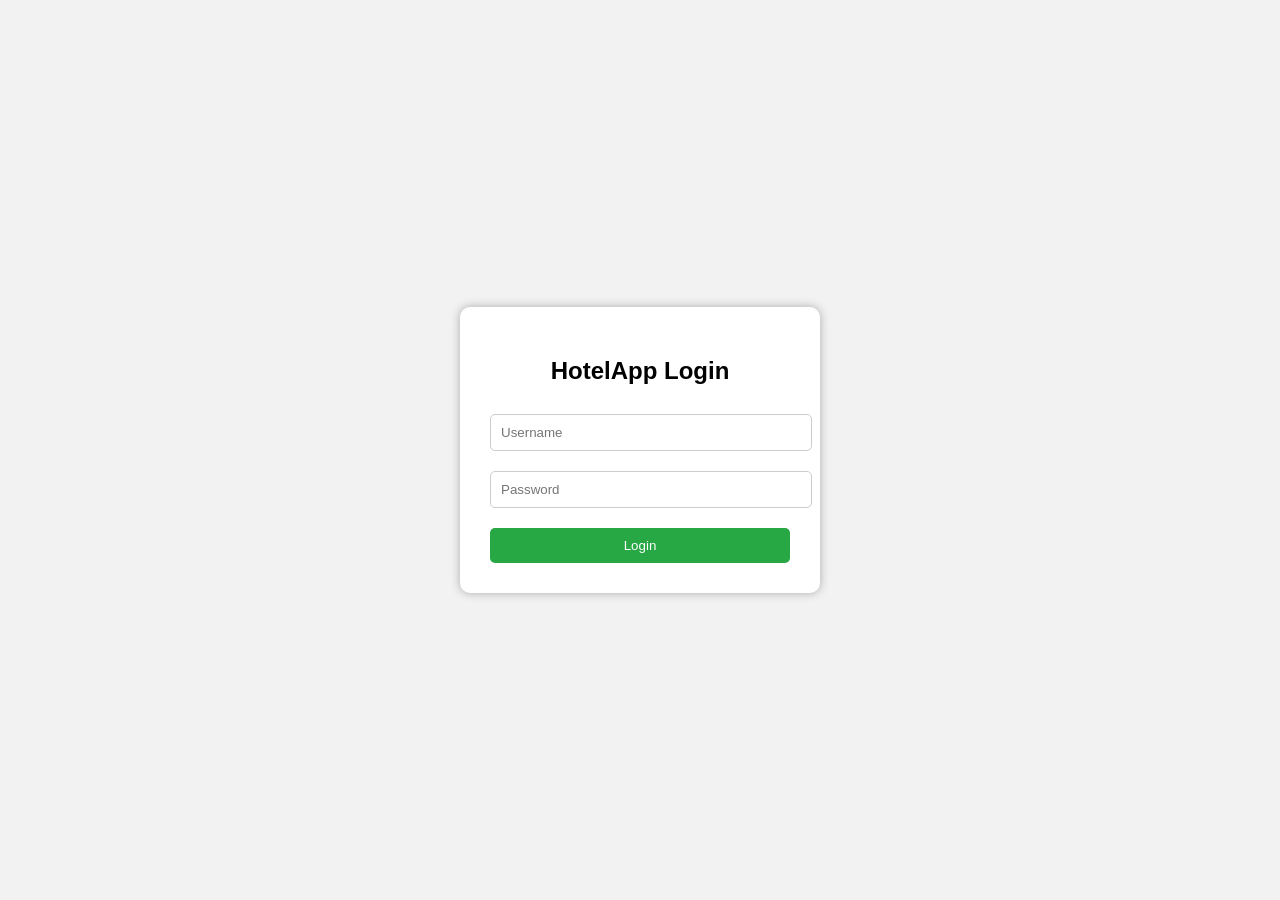
==== index.html @ e6dc8f42 "Initial commit" ====
<!DOCTYPE html>
<html lang="en">
<head>
    <meta charset="UTF-8">
    <title>HotelApp Login</title>
    <link rel="stylesheet" href="css/style.css">
    <style>
        body {
            font-family: Arial, sans-serif;
            display: flex;
            height: 100vh;
            justify-content: center;
            align-items: center;
            background-color: #f2f2f2;
        }
        .login-container {
            background-color: #fff;
            padding: 30px;
            border-radius: 10px;
            box-shadow: 0 0 10px #aaa;
            width: 300px;
        }
        .login-container h2 { text-align: center; }
        .login-container input {
            width: 100%; padding: 10px; margin: 10px 0; border-radius: 5px; border: 1px solid #ccc;
        }
        .login-container button {
            width: 100%; padding: 10px; background-color: #28a745; color: #fff; border: none; border-radius: 5px; cursor: pointer;
        }
        .login-container button:hover { background-color: #218838; }
        .error { color: red; text-align: center; }
    </style>
</head>
<body>
<div class="login-container">
    <h2>HotelApp Login</h2>
    <input type="text" id="username" placeholder="Username">
    <input type="password" id="password" placeholder="Password">
    <div class="error" id="error-msg"></div>
    <button onclick="login()">Login</button>
</div>

<script>
function login(){
    const user = document.getElementById('username').value;
    const pass = document.getElementById('password').value;
    const error = document.getElementById('error-msg');
    if(user==='admin' && pass==='admin'){
        window.location.href='dashboard.html';
    } else {
        error.innerText = 'Invalid username or password!';
    }
}
</script>
</body>
</html>
---- css/style.css ----
/* General body and container */
body, html {
    margin: 0;
    padding: 0;
    height: 100%;
    font-family: Arial, sans-serif;
}

.dashboard-container {
    display: flex;
    min-height: 100vh;
}

/* Buttons */
button {
    padding: 8px 15px;
    background-color: #28a745;
    color: #fff;
    border: none;
    border-radius: 5px;
    cursor: pointer;
}
button:hover { background-color: #218838; }

/* Tables */
table { width: 100%; border-collapse: collapse; margin-top: 10px; }
th, td { border: 1px solid #ccc; padding: 10px; text-align: center; }
th { background-color: #f0f0f0; }

/* Popup styles */
.popup {
  display: none; /* hidden by default */
  position: fixed;
  top: 50%;
  left: 50%;
  transform: translate(-50%, -50%);
  background: white; /* semi-transparent background */
  width: 100%;
  height: 100%;
  z-index: 1000;
}


.popup-content {
  background: white;
  padding: 20px;
  border-radius: 8px;
  width: 300px;
  margin: auto;
  position: relative;
  top: 50%;
  transform: translateY(-50%);
}

.popup-buttons {
  margin-top: 15px;
  display: flex;
  justify-content: space-between;
}


/* Input fields */
input[type="text"], input[type="number"], input[type="date"] {
    width: 90%;
    padding: 8px;
    margin: 5px 0;
    border-radius: 5px;
    border: 1px solid #ccc;
}


.login-container {
    width: 300px;
    margin: 100px auto;
    text-align: center;
}

.login-container input {
    width: 90%;
    padding: 10px;
    margin: 5px 0;
}

.login-container button {
    padding: 10px 20px;
    margin-top: 10px;
}

.error { color: red; }

.sidebar {
    width: 220px;
    background-color: #2c3e50;
    color: #fff;
    flex-shrink: 0;
    display: flex;
    flex-direction: column;
    padding: 20px 10px;
    box-sizing: border-box;
}

.sidebar .logo {
    text-align: center;
    margin-bottom: 30px;
}

.sidebar h2 { text-align: center; margin-bottom: 20px; }

.sidebar ul { list-style: none; padding: 0; }
.sidebar ul li {
    padding: 10px;
    cursor: pointer;
}
.sidebar ul li.active, .sidebar ul li:hover {
    background-color: #555;
}

.main-content {
    margin-left: 20px;
    padding: 20px;
}

/* Responsive */
.sidebar .logo {
    text-align: center;
    margin-bottom: 30px;
}

.menu-list {
    list-style: none;
    padding: 0;
    margin: 0;
}

.menu-list li {
    margin-bottom: 15px;
}

.menu-list li a {
    color: white;
    text-decoration: none;
    display: block;
    padding: 10px 15px;
    border-radius: 5px;
}

.menu-list li a.active,
.menu-list li a:hover {
    background-color: #1abc9c;
    color: #fff;
}

.main-content {
    flex-grow: 1;
    background-color: #f8f9fa;
    padding: 0;
}

#page-frame {
    width: 100%;
    height: 100vh;
    border: none;
}

/* Responsive */
@media screen and (max-width: 768px) {
    .dashboard-container {
        flex-direction: column;
    }
    .sidebar {
        width: 100%;
        flex-direction: row;
        overflow-x: auto;
    }
    .menu-list {
        display: flex;
    }
    .menu-list li {
        margin-right: 10px;
        margin-bottom: 0;
    }
    #page-frame {
        height: calc(100vh - 60px);
    }
}
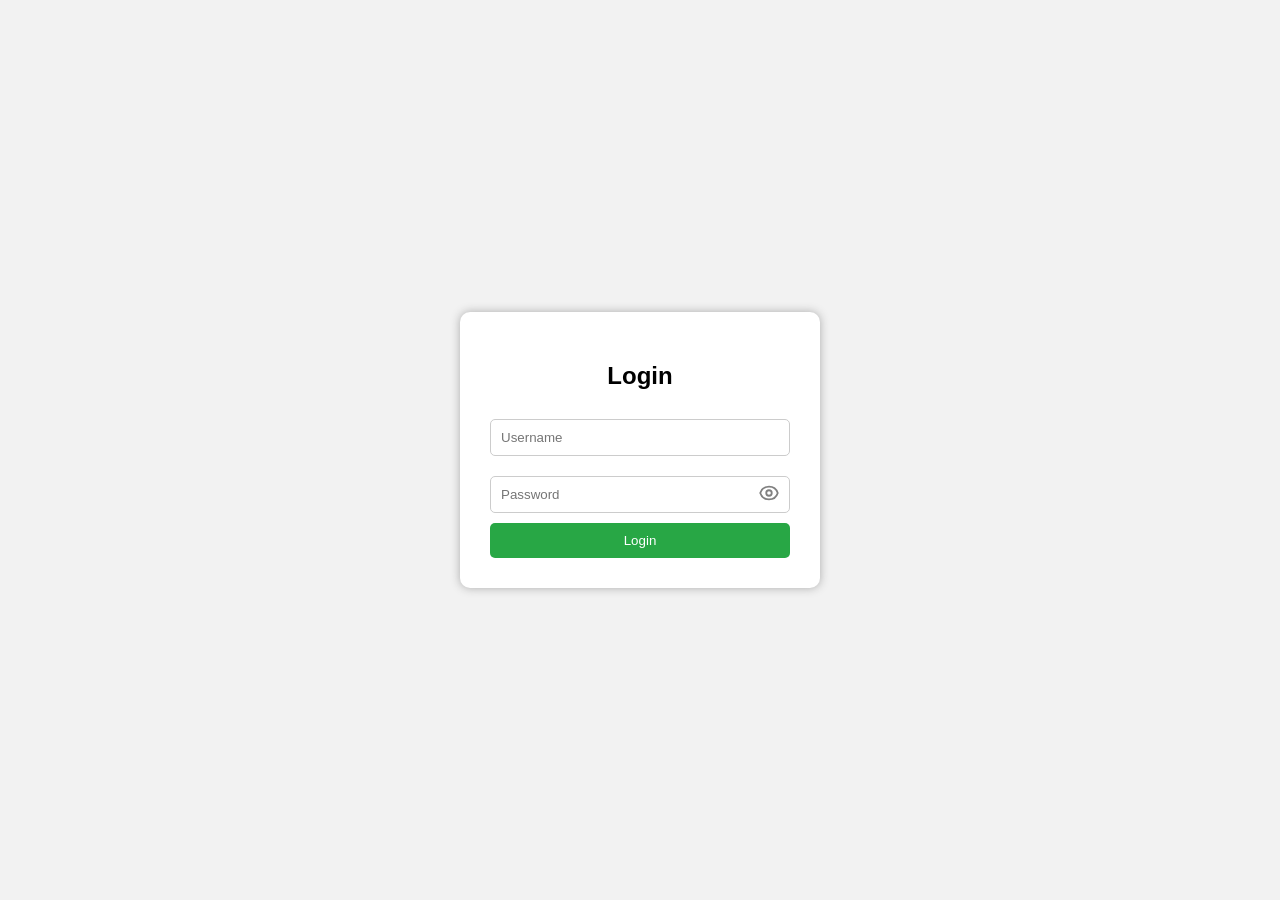
==== commit e7a13abf: "working version" ====
--- a/index.html
+++ b/index.html
@@ -2,55 +2,25 @@
 <html lang="en">
 <head>
     <meta charset="UTF-8">
-    <title>HotelApp Login</title>
+    <title>DD Login</title>
     <link rel="stylesheet" href="css/style.css">
-    <style>
-        body {
-            font-family: Arial, sans-serif;
-            display: flex;
-            height: 100vh;
-            justify-content: center;
-            align-items: center;
-            background-color: #f2f2f2;
-        }
-        .login-container {
-            background-color: #fff;
-            padding: 30px;
-            border-radius: 10px;
-            box-shadow: 0 0 10px #aaa;
-            width: 300px;
-        }
-        .login-container h2 { text-align: center; }
-        .login-container input {
-            width: 100%; padding: 10px; margin: 10px 0; border-radius: 5px; border: 1px solid #ccc;
-        }
-        .login-container button {
-            width: 100%; padding: 10px; background-color: #28a745; color: #fff; border: none; border-radius: 5px; cursor: pointer;
-        }
-        .login-container button:hover { background-color: #218838; }
-        .error { color: red; text-align: center; }
-    </style>
+    <link rel="stylesheet" href="css/login.css">
 </head>
 <body>
 <div class="login-container">
-    <h2>HotelApp Login</h2>
+    <h2>Login</h2>
     <input type="text" id="username" placeholder="Username">
-    <input type="password" id="password" placeholder="Password">
+    <div class="password-wrapper">
+        <input type="password" id="password" placeholder="Password">
+        <span id="togglePassword">
+            <svg id="eyeIcon" xmlns="http://www.w3.org/2000/svg" width="22" height="22" fill="none" viewBox="0 0 24 24" stroke="gray"><path stroke-linecap="round" stroke-linejoin="round" stroke-width="2" d="M15 12a3 3 0 11-6 0 3 3 0 016 0z"/><path stroke-linecap="round" stroke-linejoin="round" stroke-width="2" d="M2.458 12C3.732 7.943 7.523 5 12 5c4.478 0 8.268 2.943 9.542 7-1.274 4.057-5.064 7-9.542 7-4.477 0-8.268-2.943-9.542-7z"/></svg>
+        </span>
+    </div>
+    <div class="error" id="logout-msg" style="color:green;text-align:center;"></div>
     <div class="error" id="error-msg"></div>
     <button onclick="login()">Login</button>
 </div>
 
-<script>
-function login(){
-    const user = document.getElementById('username').value;
-    const pass = document.getElementById('password').value;
-    const error = document.getElementById('error-msg');
-    if(user==='admin' && pass==='admin'){
-        window.location.href='dashboard.html';
-    } else {
-        error.innerText = 'Invalid username or password!';
-    }
-}
-</script>
+<script src="js/login.js"></script>
 </body>
 </html>
--- a/css/style.css
+++ b/css/style.css
@@ -1,3 +1,363 @@
+/* Add Expense button style */
+.add-expense-btn {
+    background: #ff5f1f;
+    color: #fff;
+    font-family: Menlo, monospace;
+    font-size: 18px;
+    font-weight: bold;
+    border: none;
+    border-radius: 8px;
+    padding: 6px 22px;
+    cursor: pointer;
+    transition: background 0.2s, box-shadow 0.2s;
+    box-shadow: 0 1px 4px #ffd6c2;
+    margin-right: 12px;
+}
+.add-expense-btn:hover, .add-expense-btn:focus {
+    background: #e65100;
+    outline: none;
+}
+/* Style for Rows per page label and dropdown */
+.rows-per-page-label {
+    font-size: 14px;
+    color: #333;
+    font-weight: 500;
+    margin-right: 4px;
+}
+.rows-per-page-select {
+    font-size: 14px;
+    padding: 2px 8px;
+    border: 1px solid #d1d5db;
+    border-radius: 6px;
+    background: #fafbfc;
+    color: #222;
+    outline: none;
+    transition: border 0.2s;
+}
+.rows-per-page-select:focus {
+    border-color: #2563eb;
+}
+/* Pagination styles to match the attached image */
+.pagination-container {
+    display: flex;
+    align-items: center;
+    justify-content: center;
+    border: 1.5px solid #d1d5db;
+    border-radius: 999px;
+    padding: 2px 10px;
+    background: #fff;
+    gap: 8px;
+    font-size: 15px;
+    font-family: inherit;
+    margin: 0 auto;
+}
+.pagination-btn, .pagination-page {
+    background: none;
+    border: none;
+    color: #222;
+    font-size: 15px;
+    padding: 0 3px;
+    margin: 0 1px;
+    cursor: pointer;
+    border-radius: 5px;
+    transition: color 0.2s, background 0.2s;
+}
+.pagination-btn:disabled {
+    color: #bbb;
+    cursor: default;
+}
+.pagination-btn:not(:disabled):hover,
+.pagination-page:hover {
+    color: #2563eb;
+    background: #f0f4ff;
+}
+.pagination-page.active {
+    color: #2563eb;
+    font-weight: bold;
+    background: none;
+    cursor: default;
+}
+.order-tile-controls {
+    display: flex;
+    align-items: center;
+    justify-content: center;
+    gap: 8px;
+    margin-top: 2px;
+}
+.qty-btn {
+    background: #eee;
+    color: #222;
+    border: none;
+    border-radius: 50%;
+    width: 32px;
+    height: 32px;
+    font-size: 1.3em;
+    font-weight: bold;
+    cursor: pointer;
+    transition: background 0.18s;
+    display: flex;
+    align-items: center;
+    justify-content: center;
+    box-shadow: 0 1px 2px rgba(0,0,0,0.04);
+}
+.qty-btn:hover {
+    background: #1abc9c;
+    color: #fff;
+}
+.qty-value {
+    min-width: 28px;
+    text-align: center;
+    font-size: 1.15em;
+    font-weight: bold;
+    color: #333;
+    background: #fafbfc;
+    border-radius: 6px;
+    padding: 4px 0;
+    display: inline-block;
+}
+/* Order Tiles Styles */
+.order-tile {
+    border: 1px solid #e0e0e0;
+    border-radius: 12px;
+    box-shadow: 0 2px 10px rgba(0,0,0,0.07);
+    background: #fff;
+    padding: 10px 10px 14px 10px;
+    display: flex;
+    flex-direction: column;
+    align-items: stretch;
+    gap: 8px;
+    min-height: 180px;
+    transition: box-shadow 0.18s, border 0.18s;
+}
+.order-tile.selected {
+    box-shadow: 0 0 0 2px #1abc9c33;
+    border-color: #1abc9c;
+}
+.order-tile-top {
+    display: flex;
+    align-items: center;
+    gap: 10px;
+    justify-content: center;
+}
+.order-tile-top img {
+    max-width: 60px;
+    max-height: 60px;
+    object-fit: contain;
+    border-radius: 7px;
+    background: #f8f8f8;
+    display: block;
+}
+.order-tile-row {
+    display: flex;
+    align-items: center;
+    justify-content: space-between;
+    gap: 8px;
+    margin: 4px 0 0 0;
+}
+.order-tile-name {
+    font-size: 1.05em;
+    color: #333;
+    font-weight: 500;
+    white-space: nowrap;
+    overflow: hidden;
+    text-overflow: ellipsis;
+}
+.order-tile-sep {
+    color: #bbb;
+    font-size: 1.2em;
+}
+.order-tile-price {
+    font-weight: bold;
+    color: #1abc9c;
+    font-size: 1.13em;
+}
+.order-tile-controls {
+    display: flex;
+    align-items: center;
+    justify-content: center;
+    gap: 6px;
+    margin-top: 2px;
+}
+.order-tile input[type="number"] {
+    width: 54px;
+    padding: 4px 6px;
+    border-radius: 5px;
+    border: 1px solid #ccc;
+    font-size: 1em;
+    background: #fafbfc;
+}
+/* Order Popup Styles */
+.order-popup {
+    padding: 32px 32px 20px 32px;
+    border-radius: 16px;
+    box-shadow: 0 8px 32px rgba(0,0,0,0.18);
+    background: #fff;
+    min-width: 370px;
+    max-width: 98vw;
+}
+.order-popup h3 {
+    margin-top: 0;
+    font-size: 1.3em;
+    color: #222;
+    margin-bottom: 18px;
+}
+.order-field {
+    margin-bottom: 16px;
+    display: flex;
+    flex-direction: column;
+    gap: 4px;
+}
+.order-row-two {
+    display: flex;
+    gap: 18px;
+    margin-bottom: 16px;
+}
+.order-row-two > div {
+    flex: 1;
+    display: flex;
+    flex-direction: column;
+    gap: 4px;
+}
+.order-table {
+    width: 100%;
+    border-collapse: collapse;
+    margin-top: 6px;
+    margin-bottom: 10px;
+    background: #fafbfc;
+    border-radius: 8px;
+    overflow: hidden;
+    font-size: 1em;
+}
+.order-table th, .order-table td {
+    border: 1px solid #e0e0e0;
+    padding: 8px 10px;
+    text-align: center;
+}
+.order-table th {
+    background: #f0f0f0;
+    color: #333;
+}
+.order-actions {
+    display: flex;
+    gap: 16px;
+    justify-content: flex-end;
+    margin-top: 18px;
+}
+.order-actions button {
+    min-width: 110px;
+    padding: 10px 0;
+    font-size: 1em;
+    border-radius: 6px;
+    border: none;
+    cursor: pointer;
+    transition: background 0.18s;
+}
+.order-actions .order-cancel {
+    background: #bbb;
+    color: #fff;
+}
+.order-actions .order-cancel:hover {
+    background: #999;
+}
+.order-actions .order-confirm {
+    background: #1abc9c;
+    color: #fff;
+    font-weight: bold;
+}
+.order-actions .order-confirm:disabled {
+    background: #b7e7db;
+    color: #fff;
+    cursor: not-allowed;
+}
+/* Edit Menu Popup Styles */
+.edit-menu-popup {
+    padding: 28px 28px 18px 28px;
+    border-radius: 14px;
+    box-shadow: 0 6px 32px rgba(0,0,0,0.18);
+    background: #fff;
+    min-width: 340px;
+    max-width: 95vw;
+}
+.edit-menu-popup h3 {
+    margin-top: 0;
+    font-size: 1.25em;
+    color: #222;
+    margin-bottom: 18px;
+}
+.edit-field {
+    margin-bottom: 16px;
+    display: flex;
+    flex-direction: column;
+    gap: 4px;
+}
+.edit-field label {
+    font-size: 1em;
+    color: #444;
+    margin-bottom: 2px;
+}
+.edit-field input,
+.edit-field select {
+    padding: 8px 10px;
+    border-radius: 6px;
+    border: 1px solid #ccc;
+    font-size: 1em;
+    background: #fafbfc;
+}
+.edit-popup-actions {
+    display: flex;
+    gap: 14px;
+    justify-content: flex-end;
+    margin-top: 18px;
+}
+.edit-popup-actions button {
+    min-width: 90px;
+    padding: 9px 0;
+    font-size: 1em;
+    border-radius: 6px;
+    border: none;
+    cursor: pointer;
+    transition: background 0.18s;
+}
+.edit-popup-actions .edit-cancel {
+    background: #bbb;
+    color: #fff;
+}
+.edit-popup-actions .edit-cancel:hover {
+    background: #999;
+}
+.edit-popup-actions .edit-update {
+    background: #1abc9c;
+    color: #fff;
+    font-weight: bold;
+}
+.edit-popup-actions .edit-update:disabled {
+    background: #b7e7db;
+    color: #fff;
+    cursor: not-allowed;
+}
+/* Custom modal for price confirmation */
+#priceConfirmModal {
+    min-width: 320px;
+    max-width: 90vw;
+    padding: 24px 20px 18px 20px;
+    border-radius: 10px;
+    box-shadow: 0 4px 24px rgba(0,0,0,0.18);
+    text-align: left;
+}
+#priceConfirmModal h3 {
+    margin-top: 0;
+    font-size: 1.2em;
+    color: #333;
+}
+#priceConfirmText {
+    font-size: 1.08em;
+    color: #222;
+    margin-bottom: 18px;
+}
+#priceConfirmModal button {
+    min-width: 80px;
+    font-size: 1em;
+}
 /* General body and container */
 body, html {
     margin: 0;
@@ -21,6 +381,13 @@
     cursor: pointer;
 }
 button:hover { background-color: #218838; }
+
+button:disabled,
+button[disabled]{
+  border: 1px solid #999999;
+  background-color: #cccccc;
+  color: #666666;
+}
 
 /* Tables */
 table { width: 100%; border-collapse: collapse; margin-top: 10px; }
@@ -34,10 +401,13 @@
   top: 50%;
   left: 50%;
   transform: translate(-50%, -50%);
-  background: white; /* semi-transparent background */
-  width: 100%;
-  height: 100%;
+  background: #fff; /* semi-transparent background */
+  border: 1px solid #ccc;
+  padding: 16px;
+  box-shadow: 0 2px 8px rgba(0,0,0,0.2);
   z-index: 1000;
+  /*width: 100%;
+  height: 100%;*/
 }
 
 
@@ -69,25 +439,6 @@
 }
 
 
-.login-container {
-    width: 300px;
-    margin: 100px auto;
-    text-align: center;
-}
-
-.login-container input {
-    width: 90%;
-    padding: 10px;
-    margin: 5px 0;
-}
-
-.login-container button {
-    padding: 10px 20px;
-    margin-top: 10px;
-}
-
-.error { color: red; }
-
 .sidebar {
     width: 220px;
     background-color: #2c3e50;
@@ -99,13 +450,12 @@
     box-sizing: border-box;
 }
 
+
 .sidebar .logo {
     text-align: center;
     margin-bottom: 30px;
 }
-
 .sidebar h2 { text-align: center; margin-bottom: 20px; }
-
 .sidebar ul { list-style: none; padding: 0; }
 .sidebar ul li {
     padding: 10px;
@@ -115,10 +465,7 @@
     background-color: #555;
 }
 
-.main-content {
-    margin-left: 20px;
-    padding: 20px;
-}
+
 
 /* Responsive */
 .sidebar .logo {
@@ -153,7 +500,8 @@
 .main-content {
     flex-grow: 1;
     background-color: #f8f9fa;
-    padding: 0;
+    padding: 24px;
+    min-height: 100vh;
 }
 
 #page-frame {
@@ -182,4 +530,143 @@
     #page-frame {
         height: calc(100vh - 60px);
     }
-}+}
+
+
+
+/* Order Popup styles */
+/* Add/append these styles */
+.tiles-grid {
+    display: grid;
+    grid-template-columns: repeat(5, 1fr);
+    gap: 12px;
+    margin: 16px 0;
+}
+
+.tile {
+    border: 1px solid #ddd;
+    padding: 8px;
+    text-align: center;
+    background:#fff;
+    display:flex;
+    flex-direction:column;
+    align-items:stretch;
+    gap:6px;
+    height:180px;
+}
+
+.tile img { max-width:80px; max-height:80px; object-fit:contain; display:block; margin:auto; }
+.tile .meta { flex:1; text-align:left; padding:4px 0; }
+.tile .controls { display:flex; justify-content:space-between; align-items:center; gap:6px; }
+.tile.selected { box-shadow:0 0 0 2px rgba(0,128,0,0.12); border-color: #4caf50; }
+
+.popup {
+    display:none;
+    position:fixed;
+    left:50%;
+    top:30%;
+    transform:translate(-50%,-30%);
+    background:#fff;
+    border:1px solid #ccc;
+    padding:16px;
+    z-index:1000;
+    width:420px;
+    box-shadow:0 2px 8px rgba(0,0,0,.2);
+}
+.row { display:flex; justify-content:space-between; gap:12px; margin-bottom:8px; align-items:center; }
+.row.two > div { flex:1; }
+.payment { margin-top:8px; }
+.readonly { background:#f3f3f3; }
+.actions { text-align:right; margin-top:8px; }
+
+
+
+/* Order History Total Box -- Begin */
+.total-box {
+    display:inline-block;
+    padding:10px 14px;
+    border-radius:6px;
+    background:#fffae6;
+    border:1px solid #f1e0a8;
+    font-weight:600;
+    margin-bottom:8px;
+}
+.total-box span { font-size:1.1em; color:#1a7f37; }
+
+.pagination-btn {
+    padding:6px 8px;
+    border:1px solid #ccc;
+    background:#f3f3f3;
+    color:#222;
+    cursor:pointer;
+    border-radius:4px;
+    transition: background 0.18s, color 0.18s;
+}
+.pagination-btn[disabled] {
+    opacity:0.5;
+    cursor:default;
+    background:#e0e0e0;
+    color:#aaa;
+}
+.pagination-page { padding:6px 8px; border-radius:4px; cursor:pointer; }
+.pagination-page.active { background:#007acc; color:#fff; }
+
+.oh-topbar {
+    display:flex;
+    align-items:flex-start;
+    gap:16px;
+    justify-content:space-between;
+    flex-wrap:wrap;
+    margin-bottom:12px;
+}
+
+/* left total box */
+.oh-left { flex:0 0 auto; }
+.total-box {
+    display:inline-block;
+    padding:10px 14px;
+    border-radius:6px;
+    background:#fffae6;
+    border:1px solid #f1e0a8;
+    font-weight:600;
+}
+.total-box span { font-size:1.1em; color:#1a7f37; }
+
+/* right side groups */
+.oh-right {
+    display:flex;
+    gap:12px;
+    align-items:center;
+    margin-left:auto;
+}
+
+/* filter row inline */
+.filter-row {
+    display:flex;
+    gap:8px;
+    align-items:center;
+    flex-wrap:nowrap;
+}
+.filter-row label { display:flex; gap:6px; align-items:center; font-size:0.95rem; }
+.filter-row input[type="date"] { padding:4px 6px; }
+
+/* controls row inline (rows per page, export) */
+.controls-row {
+    display:flex;
+    gap:8px;
+    align-items:center;
+}
+
+/* responsive: stack filter + controls on small screens */
+@media (max-width:800px) {
+    .oh-topbar { flex-direction:column; align-items:stretch; }
+    .oh-right { justify-content:space-between; width:100%; }
+    .filter-row { flex-wrap:wrap; gap:6px; }
+}
+
+
+
+
+
+/* Order History Total Box -- End */
+
--- a/css/login.css
+++ b/css/login.css
@@ -0,0 +1,54 @@
+/* Login page specific styles */
+body {
+    font-family: Arial, sans-serif;
+    display: flex;
+    height: 100vh;
+    justify-content: center;
+    align-items: center;
+    background-color: #f2f2f2;
+}
+.login-container {
+    background-color: #fff;
+    padding: 30px;
+    border-radius: 10px;
+    box-shadow: 0 0 10px #aaa;
+    width: 300px;
+}
+.login-container h2 { text-align: center; }
+.login-container input {
+    width: 100%;
+    padding: 10px;
+    margin: 10px 0;
+    border-radius: 5px;
+    border: 1px solid #ccc;
+    box-sizing: border-box;
+}
+.password-wrapper {
+    position: relative;
+    width: 100%;
+    margin: 10px 0;
+}
+.password-wrapper input {
+    width: 100%;
+    padding-right: 35px;
+    margin: 0;
+    box-sizing: border-box;
+}
+.password-wrapper span {
+    position: absolute;
+    right: 10px;
+    top: 50%;
+    transform: translateY(-50%);
+    cursor: pointer;
+}
+.login-container button {
+    width: 100%;
+    padding: 10px;
+    background-color: #28a745;
+    color: #fff;
+    border: none;
+    border-radius: 5px;
+    cursor: pointer;
+}
+.login-container button:hover { background-color: #218838; }
+.error { color: red; text-align: center; }
